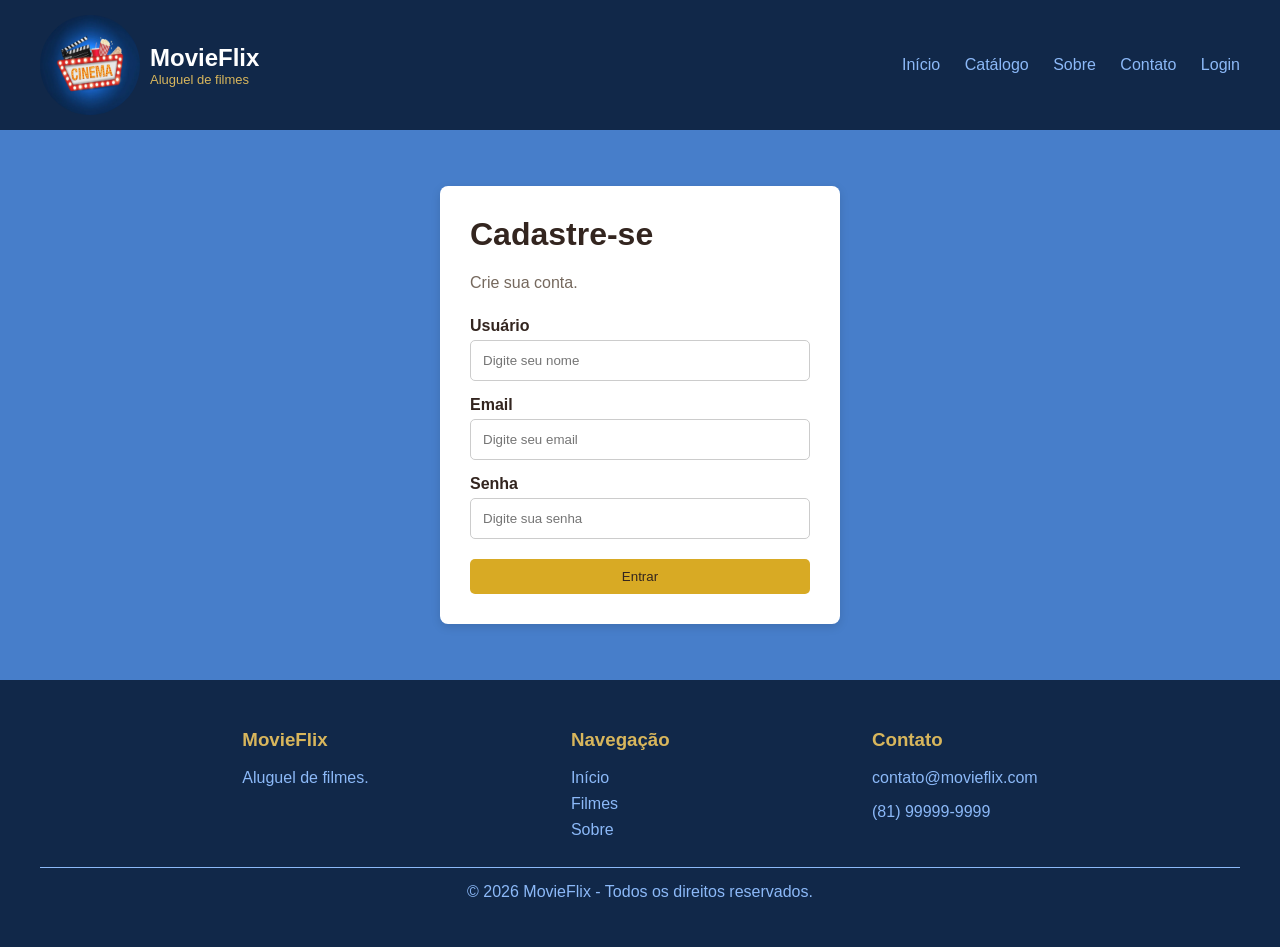
==== cadastro.html @ b94668f9 "Site Cinema" ====
<!DOCTYPE html>
<html lang="en">
<head>

    <meta charset="UTF-8">

    <meta name="viewport" content="width=device-width, initial-scale=1.0">

    <title>MovieFlix - Cadastro</title>

    <link rel="stylesheet" href="CSS/style.css">

    <link rel="stylesheet" href="CSS/cadastro.css">

</head>

<body>

    <header>

        <div class="logo">

            <img src="IMG/logo.jpg" alt="Logo">

            <div>

                <h2>MovieFlix</h2>

                <p>Aluguel de filmes</p>

            </div>

        </div>

        <nav>

            <a href="index.html">Início</a>

            <div class="menu-catalogo">

                <a href="produto.html">Catálogo</a>

                <div class="submenu">
                    <a href="#filmes">Filmes</a>
                    <a href="#avaliacoes">Avaliações</a>
                </div>

            </div>

            <a href="sobre.html">Sobre</a>

            <a href="contato.html">Contato</a>

            <a href="login.html">Login</a>

        </nav>


    </header>

    <main class="cadastro-area">


        <div class="cadastro">

            <h1>Cadastre-se</h1>

            <p>Crie sua conta.</p>


            <form>
                <label>Usuário</label>

                <input 
                    type="text"
                    placeholder="Digite seu nome"
                    >

                <label>Email</label>

                <input
                    type="email"
                    placeholder="Digite seu email"
                >


                <label>Senha</label>

                <input
                    type="password"
                    placeholder="Digite sua senha"
                >
              
                <a href="index.html">
                    <button type="button">Entrar</button>
                </a>

            </form>

        </div>


    </main>

    <footer>

        <div>

            <h3>MovieFlix</h3>

            <p>Aluguel de filmes.</p>

        </div>


        <div>

            <h3>Navegação</h3>

            <a href="index.html">Início</a>

            <a href="produto.html">Filmes</a>

            <a href="sobre.html">Sobre</a>

        </div>


        <div>

            <h3>Contato</h3>

            <p>contato@movieflix.com</p>

            <p>(81) 99999-9999</p>

        </div>


        <p class="copyright">
            © 2026 MovieFlix - Todos os direitos reservados.
        </p>

    </footer>
    
</body>

</html>
---- CSS/style.css ----
* {
    box-sizing: border-box;
}

body {
    margin: 0;

    min-height: 100vh;

    display: flex;

    flex-direction: column;

    font-family: Arial, sans-serif;

    background-color: #fff8e8;

    color: #33251f;
}

main {
    flex: 1;
}



header {
    background-color: #112849;

    color: white;

    padding: 15px 40px;

    display: flex;

    justify-content: space-between;

    align-items: center;
}



.logo {
    display: flex;

    align-items: center;

    gap: 10px;
}

.logo img {
    width: 100px;

    height: 100px;

    border-radius: 50%;
}

.logo h2 {
    margin: 0;
}

.logo p {
    margin: 0;

    font-size: 13px;

    color: #d8b65c;
}



nav a {
    color: #8cb9f8;

    text-decoration: none;

    margin-left: 20px;

    font-size: 16px;
}

nav a:hover {
    color: #d8b65c;
}



button {
    background-color: #d8aa24;

    color: #33251f;

    border: none;

    padding: 10px 20px;

    border-radius: 5px;

    cursor: pointer;
}

button:hover {
    background-color: #bd9119;
}



footer {
    background-color: #112849;

    color: #477eca;

    padding: 30px 40px;

    display: flex;

    justify-content: space-evenly;

    flex-wrap: wrap;
}

footer h3 {
    color: #d8b65c;
}

footer p {
    color: #8cb9f8;
}

footer a {
    display: block;

    color: #8cb9f8;

    text-decoration: none;

    margin-bottom: 8px;
}

footer a:hover {
    color: #d8b65c;
}



.copyright {
    width: 100%;

    text-align: center;

    border-top: 1px solid #8cb9f8;

    padding-top: 15px;

    margin-top: 20px;
}

.menu-catalogo {
    position: relative;
    display: inline-block;
}

.submenu {
    display: none;

    position: absolute;
    top: 100%;
    left: 0;

    background-color: #0c3268;

    width: 150px;

}

.submenu a {
    display: block;

    padding: 10px;

    text-decoration: none;
}

.menu-catalogo:hover .submenu {
    display: block;
}
---- CSS/cadastro.css ----
body {
    background-color: #477eca;
}

.cadastro-area {
    min-height: 550px;

    display: flex;

    justify-content: center;

    align-items: center;
}


.cadastro {
    background-color: white;

    width: 400px;

    padding: 30px;

    border-radius: 8px;

    box-shadow: 0 3px 10px #00000020;
}


.cadastro h1 {
    margin-top: 0;
}


.cadastro p {
    color: #75685d;
}


form {
    margin-top: 25px;
}


label {
    display: block;

    margin-top: 15px;

    margin-bottom: 5px;

    font-weight: bold;
}


input {
    width: 100%;

    padding: 12px;

    border: 1px solid #cccccc;

    border-radius: 5px;
}


form button {
    margin-top: 20px;

    width: 100%;
}


.cadastro a {
    color: #a87900;

    text-decoration: none;
}
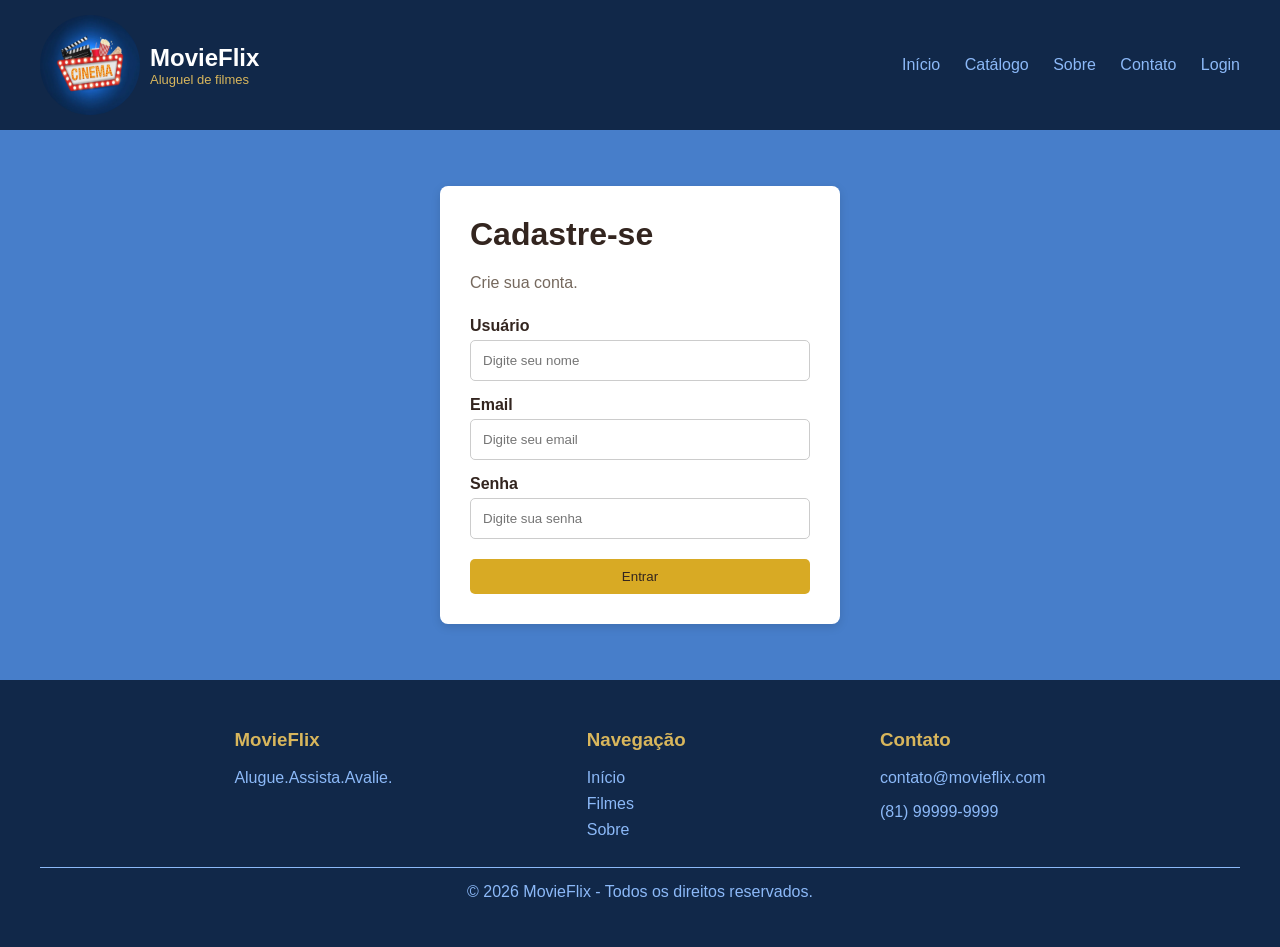
==== commit a81c0347: "Atualizar footer das paginas" ====
--- a/cadastro.html
+++ b/cadastro.html
@@ -108,7 +108,7 @@
 
             <h3>MovieFlix</h3>
 
-            <p>Aluguel de filmes.</p>
+            <p>Alugue.Assista.Avalie.</p>
 
         </div>
 
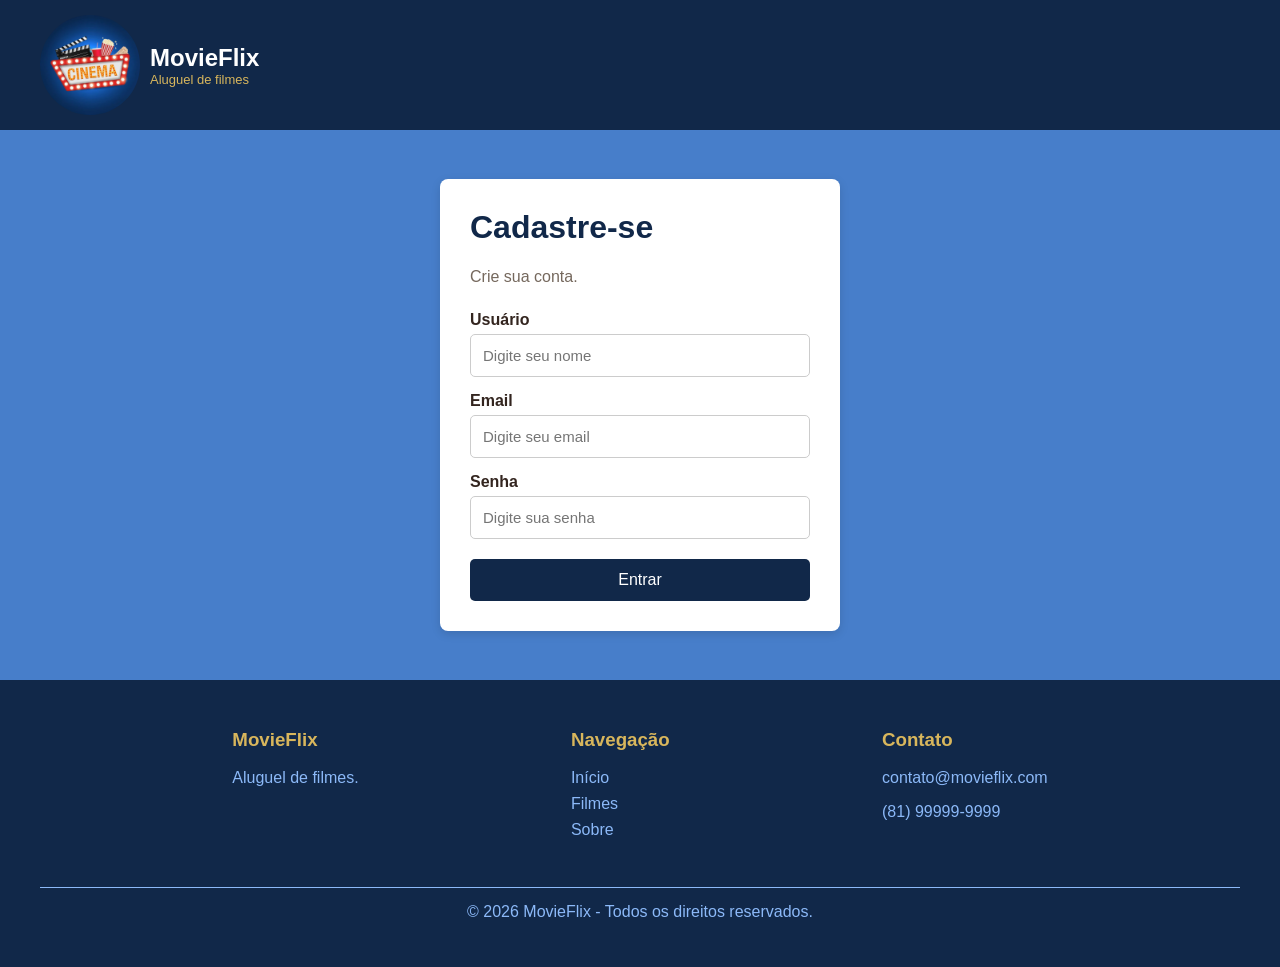
==== commit cf4636ad: "MovieFlix 2.0" ====
--- a/cadastro.html
+++ b/cadastro.html
@@ -8,9 +8,7 @@
 
     <title>MovieFlix - Cadastro</title>
 
-    <link rel="stylesheet" href="CSS/style.css">
-
-    <link rel="stylesheet" href="CSS/cadastro.css">
+    <link rel="stylesheet" href="assets/CSS/style.css">
 
 </head>
 
@@ -20,7 +18,7 @@
 
         <div class="logo">
 
-            <img src="IMG/logo.jpg" alt="Logo">
+            <img src="assets/IMG/logo.jpg" alt="Logo">
 
             <div>
 
@@ -31,29 +29,6 @@
             </div>
 
         </div>
-
-        <nav>
-
-            <a href="index.html">Início</a>
-
-            <div class="menu-catalogo">
-
-                <a href="produto.html">Catálogo</a>
-
-                <div class="submenu">
-                    <a href="#filmes">Filmes</a>
-                    <a href="#avaliacoes">Avaliações</a>
-                </div>
-
-            </div>
-
-            <a href="sobre.html">Sobre</a>
-
-            <a href="contato.html">Contato</a>
-
-            <a href="login.html">Login</a>
-
-        </nav>
 
 
     </header>
@@ -108,7 +83,7 @@
 
             <h3>MovieFlix</h3>
 
-            <p>Alugue.Assista.Avalie.</p>
+            <p>Aluguel de filmes.</p>
 
         </div>
 
--- a/assets/CSS/style.css
+++ b/assets/CSS/style.css
@@ -0,0 +1,1218 @@
+
+/* =========================
+   CONFIGURAÇÕES GERAIS
+========================= */
+
+* {
+    box-sizing: border-box;
+}
+
+body {
+    margin: 0;
+    min-height: 100vh;
+
+    display: flex;
+    flex-direction: column;
+
+    font-family: Arial, sans-serif;
+
+    background-color: #477eca;
+    color: #33251f;
+}
+
+main {
+    flex: 1;
+}
+
+
+/* =========================
+   CABEÇALHO
+========================= */
+
+header {
+    background-color: #112849;
+    color: white;
+
+    padding: 15px 40px;
+
+    display: flex;
+    justify-content: space-between;
+    align-items: center;
+
+    gap: 20px;
+}
+
+.logo {
+    display: flex;
+    align-items: center;
+    gap: 10px;
+}
+
+.logo img {
+    width: 100px;
+    height: 100px;
+
+    border-radius: 50%;
+    object-fit: cover;
+}
+
+.logo h2 {
+    margin: 0;
+}
+
+.logo p {
+    margin: 0;
+    font-size: 13px;
+    color: #d8b65c;
+}
+
+
+/* =========================
+   MENU DE NAVEGAÇÃO
+========================= */
+
+nav {
+    display: flex;
+    align-items: center;
+    flex-wrap: wrap;
+    gap: 20px;
+}
+
+nav a {
+    color: #8cb9f8;
+    text-decoration: none;
+    font-size: 16px;
+}
+
+nav a:hover {
+    color: #d8b65c;
+}
+
+
+/* =========================
+   SUBMENU DO CATÁLOGO
+========================= */
+
+.menu-catalogo {
+    position: relative;
+    display: inline-block;
+}
+
+.submenu {
+    display: none;
+
+    position: absolute;
+    top: 100%;
+    left: 0;
+
+    background-color: #0c3268;
+    width: 150px;
+
+    z-index: 10;
+}
+
+.submenu a {
+    display: block;
+    padding: 10px;
+    margin: 0;
+}
+
+.menu-catalogo:hover .submenu,
+.menu-catalogo:focus-within .submenu {
+    display: block;
+}
+
+
+/* =========================
+   BOTÕES GERAIS
+========================= */
+
+button {
+    background-color: #d8aa24;
+    color: #33251f;
+
+    border: none;
+    padding: 10px 20px;
+
+    border-radius: 5px;
+    cursor: pointer;
+
+    font-size: 15px;
+}
+
+button:hover {
+    background-color: #bd9119;
+}
+
+button:focus-visible,
+a:focus-visible,
+input:focus-visible {
+    outline: 2px solid #477eca;
+    outline-offset: 3px;
+}
+
+
+/* =========================
+   RODAPÉ
+========================= */
+
+footer {
+    background-color: #112849;
+    color: #8cb9f8;
+
+    padding: 30px 40px;
+
+    display: flex;
+    justify-content: space-evenly;
+    flex-wrap: wrap;
+
+    gap: 20px;
+}
+
+footer h3 {
+    color: #d8b65c;
+}
+
+footer p {
+    color: #8cb9f8;
+}
+
+footer a {
+    display: block;
+
+    color: #8cb9f8;
+    text-decoration: none;
+
+    margin-bottom: 8px;
+}
+
+footer a:hover {
+    color: #d8b65c;
+}
+
+.copyright {
+    width: 100%;
+
+    text-align: center;
+
+    border-top: 1px solid #8cb9f8;
+
+    padding-top: 15px;
+    margin-top: 20px;
+}
+
+
+/* =========================
+   PÁGINA DE LOGIN
+========================= */
+
+.login-area {
+    flex: 1;
+    min-height: 550px;
+
+    display: flex;
+    justify-content: center;
+    align-items: center;
+
+    padding: 40px 20px;
+}
+
+.login {
+    background-color: white;
+
+    width: 100%;
+    max-width: 400px;
+
+    padding: 30px;
+
+    border-radius: 8px;
+
+    box-shadow: 0 3px 10px #00000020;
+}
+
+.login h1 {
+    margin-top: 0;
+    color: #112849;
+}
+
+.login p {
+    color: #75685d;
+}
+
+.login form {
+    margin-top: 25px;
+}
+
+.login label {
+    display: block;
+
+    margin-top: 15px;
+    margin-bottom: 5px;
+
+    font-weight: bold;
+}
+
+.login input {
+    width: 100%;
+
+    padding: 12px;
+
+    border: 1px solid #cccccc;
+    border-radius: 5px;
+
+    font-size: 15px;
+}
+
+.login form button {
+    margin-top: 20px;
+    width: 100%;
+}
+
+.login a {
+    color: #a87900;
+    text-decoration: none;
+}
+
+.login a:hover {
+    text-decoration: underline;
+}
+
+
+/* =========================
+   MENSAGEM DE ERRO DO LOGIN
+========================= */
+
+.mensagem-erro {
+    color: #c62828 !important;
+
+    background-color: #ffebee;
+    border: 1px solid #ef9a9a;
+
+    padding: 10px;
+    border-radius: 5px;
+
+    margin-bottom: 15px;
+}
+
+
+/* =========================
+   TELAS MENORES
+========================= */
+
+@media (max-width: 768px) {
+
+    header {
+        flex-direction: column;
+        padding: 20px;
+    }
+
+    nav {
+        justify-content: center;
+        gap: 15px;
+    }
+
+    nav a {
+        font-size: 14px;
+    }
+
+    .logo img {
+        width: 75px;
+        height: 75px;
+    }
+
+    footer {
+        padding: 25px 20px;
+        justify-content: flex-start;
+    }
+
+    .login-area {
+        min-height: auto;
+        padding: 35px 15px;
+    }
+
+    .login {
+        padding: 25px;
+    }
+}
+
+@media (max-width: 400px) {
+
+    nav {
+        gap: 12px;
+    }
+
+    .login {
+        padding: 20px;
+    }
+
+}
+
+
+/* PÁGINA DE CADASTRO */
+
+.cadastro-area {
+    min-height: 550px;
+    display: flex;
+    justify-content: center;
+    align-items: center;
+    padding: 30px 20px;
+    box-sizing: border-box;
+}
+
+.cadastro {
+    background-color: white;
+    width: 400px;
+    max-width: 100%;
+    padding: 30px;
+    border-radius: 8px;
+    box-shadow: 0 3px 10px #00000020;
+    box-sizing: border-box;
+}
+
+.cadastro h1 {
+    margin-top: 0;
+    color: #112849;
+}
+
+.cadastro p {
+    color: #75685d;
+}
+
+.cadastro form {
+    margin-top: 25px;
+}
+
+.cadastro label {
+    display: block;
+    margin-top: 15px;
+    margin-bottom: 5px;
+    font-weight: bold;
+}
+
+.cadastro input {
+    display: block;
+    width: 100%;
+    padding: 12px;
+    border: 1px solid #cccccc;
+    border-radius: 5px;
+    box-sizing: border-box;
+    font-size: 15px;
+}
+
+.cadastro form button {
+    margin-top: 20px;
+    width: 100%;
+    padding: 12px;
+    background-color: #112849;
+    color: white;
+    border: none;
+    border-radius: 5px;
+    font-size: 16px;
+    cursor: pointer;
+}
+
+.cadastro form button:hover {
+    background-color: #1e448f;
+}
+
+.cadastro a {
+    color: #a87900;
+    text-decoration: none;
+}
+
+.cadastro a:hover {
+    text-decoration: underline;
+}
+
+.mensagem-erro {
+    color: #b00020;
+    background-color: #ffebee;
+    border: 1px solid #ef9a9a;
+    padding: 10px;
+    border-radius: 5px;
+}
+
+.mensagem-sucesso {
+    background-color: #e8f5e9;
+    border: 1px solid #81c784;
+    padding: 15px;
+    border-radius: 5px;
+}
+
+.cadastro .mensagem-sucesso p {
+    color: #2e7d32;
+}
+
+@media (max-width: 480px) {
+    .cadastro-area {
+        padding: 20px 15px;
+    }
+
+    .cadastro {
+        padding: 25px 20px;
+    }
+}
+
+
+/* =========================
+   PÁGINA DE INDEX
+========================= */
+
+
+/* BANNER PRINCIPAL */
+.banner {
+    background-color: #245eaf;
+    padding: 60px 40px;
+}
+
+.banner h1 {
+    font-size: 35px;
+    margin-bottom: 10px;
+    color: #112849;
+}
+
+.banner p {
+    color: #112849;
+    font-size: 20px;
+}
+
+/* BOTÃO DO BANNER */
+.botao-banner {
+    display: inline-block;
+    margin-top: 15px;
+    padding: 12px 20px;
+    background-color: #112849;
+    color: white;
+    font-size: 15px;
+    text-decoration: none;
+    border-radius: 5px;
+}
+
+.botao-banner:hover {
+    background-color: #1d3557;
+}
+
+/* SEÇÃO DO CATÁLOGO */
+.catalogo {
+    padding: 25px 50px;
+    text-align: center;
+    background-color: #477eca;
+}
+
+.catalogo h2 {
+    margin-bottom: 25px;
+    font-size: 25px;
+    color: #1d3557;
+}
+
+/* ORGANIZAÇÃO DOS FILMES */
+.filmes {
+    display: flex;
+    justify-content: center;
+    align-items: stretch;
+    flex-wrap: wrap;
+    gap: 30px;
+}
+
+/* CARD DE CADA FILME */
+.filme {
+    width: 220px;
+    padding: 15px;
+    text-align: center;
+    background-color: #245eaf;
+    border-radius: 6px;
+    box-sizing: border-box;
+}
+
+/* IMAGENS DOS FILMES */
+.filme img {
+    width: 100%;
+    height: 260px;
+    object-fit: contain;
+    display: block;
+    margin: auto;
+    padding: 7px;
+    box-sizing: border-box;
+    background-color: #1d3557;
+    border: 5px solid #d9a817;
+    border-radius: 6px;
+    box-shadow: 0 5px 12px rgba(0, 0, 0, 0.3);
+}
+
+/* TÍTULO DOS FILMES */
+.filme h3 {
+    margin: 10px 0 5px;
+    color: #80b5ff;
+}
+
+/* PREÇO DOS FILMES */
+.filme p {
+    margin: 5px 0 15px;
+    color: #80b5ff;
+    font-weight: bold;
+}
+
+/* BOTÃO ALUGAR */
+.botao-filme {
+    display: inline-block;
+    padding: 10px 20px;
+    background-color: #112849;
+    color: white;
+    text-decoration: none;
+    font-size: 15px;
+    border-radius: 5px;
+}
+
+.botao-filme:hover {
+    background-color: #1d3557;
+}
+
+/* AJUSTE PARA CELULARES */
+@media (max-width: 600px) {
+    .banner {
+        padding: 40px 20px;
+    }
+
+    .banner h1 {
+        font-size: 28px;
+    }
+
+    .banner p {
+        font-size: 17px;
+    }
+
+    .catalogo {
+        padding: 25px 15px;
+    }
+
+    .filmes {
+        gap: 20px;
+    }
+
+    .filme {
+        width: 100%;
+        max-width: 280px;
+    }
+}
+
+/* =========================
+   PÁGINA DE PRODUTO
+========================= */
+
+/* FUNDO DA PÁGINA */
+body {
+    background-color: #477eca;
+}
+
+/* TÍTULO DO CATÁLOGO */
+.titulo-catalogo {
+    text-align: center;
+    padding: 25px;
+    background-color: #245eaf;
+}
+
+.titulo-catalogo h2 {
+    margin: 0;
+    color: #112849;
+    font-size: 25px;
+}
+
+.titulo-catalogo p {
+    color: #112849;
+    font-size: 20px;
+}
+
+/* CATEGORIA */
+.categoria {
+    width: 95%;
+    margin: 0 auto 30px;
+}
+
+.categoria > h2 {
+    text-align: center;
+    margin: 25px 0;
+    color: #112849;
+    font-size: 25px;
+}
+
+/* ORGANIZAÇÃO DOS PRODUTOS */
+.produtos {
+    display: flex;
+    justify-content: center;
+    align-items: stretch;
+    flex-wrap: wrap;
+    gap: 25px;
+}
+
+/* CARD DO FILME */
+.produto {
+    width: 280px;
+    max-width: 100%;
+    padding: 15px;
+    text-align: center;
+    background-color: #112849;
+    border: 1px solid #eadfc8;
+    border-radius: 10px;
+    box-shadow: 0 4px 10px #1d3557;
+    box-sizing: border-box;
+}
+
+/* ÁREA DA CAPA */
+.imagem-produto {
+    width: 100%;
+    height: 220px;
+    display: flex;
+    justify-content: center;
+    align-items: center;
+    background-color: #1d3557;
+    border: 6px solid #d9a817;
+    border-radius: 6px;
+    box-shadow: 0 5px 10px #1d3557;
+    padding: 5px;
+    box-sizing: border-box;
+}
+
+/* IMAGEM DO FILME */
+.imagem-produto img {
+    width: 120px;
+    height: 180px;
+    object-fit: contain;
+    border: 2px solid #f6e4a6;
+    box-shadow: 0 2px 6px rgba(0, 0, 0, 0.4);
+}
+
+/* INFORMAÇÕES */
+.informacoes h3 {
+    font-size: 17px;
+    margin: 12px 0 8px;
+    color: #80b5ff;
+}
+
+.informacoes p {
+    margin: 8px 0;
+    color: #80b5ff;
+    font-size: 14px;
+}
+
+/* GÊNERO E ANO */
+.informacoes .genero {
+    font-size: 14px;
+}
+
+/* SINOPSE */
+.informacoes .sinopse {
+    line-height: 1.5;
+    text-align: left;
+}
+
+/* PREÇO */
+.informacoes .preco {
+    font-size: 18px;
+    font-weight: bold;
+    margin: 15px 0;
+    color: #f6d66b;
+}
+
+/* BOTÃO ALUGAR */
+.botao-alugar {
+    display: inline-block;
+    padding: 10px 20px;
+    margin-top: 5px;
+    border-radius: 5px;
+    background-color: #d9a817;
+    color: #1d3557;
+    font-weight: bold;
+    font-size: 15px;
+    text-decoration: none;
+}
+
+.botao-alugar:hover {
+    background-color: #b98b0d;
+    color: white;
+}
+
+/* CAPA NÃO CADASTRADA */
+.sem-capa {
+    color: white;
+    font-size: 14px;
+}
+
+/* NENHUM FILME DISPONÍVEL */
+.sem-filmes {
+    width: 100%;
+    text-align: center;
+    color: #112849;
+    padding: 30px;
+}
+
+/* AVALIAÇÕES */
+.avaliacoes {
+    width: 100%;
+    text-align: center;
+    border-top: 5px solid #1d3557;
+    padding: 25px 15px;
+    margin-top: 20px;
+    box-sizing: border-box;
+}
+
+.avaliacoes h2 {
+    margin-bottom: 5px;
+    color: #112849;
+    font-size: 25px;
+}
+
+.avaliacoes > p {
+    font-size: 18px;
+    margin-bottom: 20px;
+    color: #112849;
+}
+
+/* LISTA DE AVALIAÇÕES */
+.lista-avaliacoes {
+    display: flex;
+    justify-content: center;
+    flex-wrap: wrap;
+    gap: 15px;
+}
+
+/* CARD DE AVALIAÇÃO */
+.avaliacao {
+    width: 220px;
+    padding: 15px;
+    border: 1px solid #ddd;
+    border-radius: 8px;
+    background-color: #dce8f8;
+    color: #112849;
+    box-sizing: border-box;
+}
+
+.avaliacao h3 {
+    font-size: 17px;
+    margin: 5px 0;
+    color: #112849;
+}
+
+.avaliacao p {
+    margin: 8px 0;
+    color: #112849;
+}
+
+.avaliacao .estrelas {
+    font-size: 20px;
+    color: #a87900;
+}
+
+/* TELAS MENORES */
+@media (max-width: 600px) {
+    .categoria {
+        width: 92%;
+    }
+
+    .produto {
+        width: 100%;
+        max-width: 350px;
+    }
+
+    .titulo-catalogo {
+        padding: 20px 15px;
+    }
+
+    .titulo-catalogo p {
+        font-size: 17px;
+    }
+
+    .avaliacao {
+        width: 100%;
+        max-width: 350px;
+    }
+}
+
+/* =========================
+   PÁGINA DE SOBRE
+========================= */
+
+body {
+    background-color: #477eca;
+}
+
+.sobre {
+    padding: 50px;
+
+    width: 80%;
+
+    margin: auto;  
+
+    display: flex;
+
+    gap: 30px;
+}
+
+
+.sobre section {
+    width: 100%;
+
+    background-color: #245eaf;
+
+    padding: 30px;
+
+    margin-bottom: 25px;
+
+    border-radius: 8px;
+
+    box-shadow: 0 3px 10px #00000020;
+}
+
+.sobre h1 {
+    color: #80b5ff;
+}
+
+
+.sobre p {
+    color: #80b5ff;
+
+    line-height: 1.6;
+
+    font-size: 20px;
+}
+
+
+.sobre li {
+    margin-bottom: 10px;
+
+    font-size: 20px;
+
+    color: #80b5ff;
+}
+
+.missao {
+    background-color: #80b5ff;
+
+    font-size: 20px;
+}
+
+.missao h2 {
+    color: #80b5ff;
+}
+
+.porque h2 {
+    font-size: 29px;
+    color: #80b5ff;
+}
+
+/* =========================
+   PÁGINA DE DASHBOARD
+========================= */
+
+body {
+    background-color: #477eca;
+}
+
+.dashboard {
+    padding: 40px;
+}
+
+.dashboard h1 {
+    color: #112849;
+}
+.dashboard p {
+    color: #112849;
+
+    font-size: 20px;
+}
+
+
+
+.indicadores {
+    display: flex;
+
+    gap: 20px;
+
+    margin-top: 30px;
+}
+
+
+.indicador {
+    background-color: #245eaf;
+
+    padding: 20px;
+
+    width: 25%;
+
+    border-radius: 8px;
+
+    box-shadow: 0 3px 10px #00000020;
+}
+
+
+.indicador p {
+    color: white;
+
+    margin: 0;
+
+    font-size: 18px;
+}
+
+
+.indicador h2 {
+    margin-bottom: 0;
+
+    color: #d9a817;
+}
+
+
+
+.tabela {
+    background-color: #ffffff;
+
+    color: #112849;
+
+    margin-top: 30px;
+
+    padding: 25px;
+
+    border-radius: 8px;
+
+    box-shadow: 0 3px 10px #00000020;
+}
+
+
+table {
+    width: 100%;
+
+    border-collapse: collapse;
+
+    margin-top: 20px;
+}
+
+
+th {
+    background-color: #245eaf;
+
+    color: white;
+
+    text-align: left;
+
+    padding: 12px;
+
+    font-size: 18px;
+}
+
+
+td {
+    padding: 12px;
+
+    border-bottom: 1px solid #477eca;
+
+    font-size: 16px;
+}
+
+
+/* =========================
+   PÁGINA DE CONTATO
+========================= */
+
+/* Área principal */
+
+.area-contato {
+    display: grid;
+    grid-template-columns: 1fr 1.2fr;
+
+    align-items: center;
+    justify-content: center;
+
+    gap: 90px;
+
+    max-width: 1300px;
+    margin: 50px auto;
+    padding: 0 30px;
+}
+
+
+/* =========================
+   CARD DE INFORMAÇÕES
+========================= */
+
+.info-contato {
+    background-color: #2860a9;
+    color: #80b5ff;
+
+    padding: 30px;
+    border-radius: 8px;
+
+    display: grid;
+    grid-template-columns: 1.1fr 0.9fr 1fr;
+
+    align-items: start;
+    gap: 15px;
+
+    min-height: 250px;
+
+    box-shadow: 0 3px 8px rgba(0, 0, 0, 0.15);
+}
+
+.info-contato h1 {
+    font-size: 28px;
+    margin: 15px 0;
+}
+
+.info-contato p {
+    font-size: 18px;
+    line-height: 1.6;
+
+    margin: 15px 0;
+}
+
+.info-contato ul {
+    padding-left: 20px;
+    margin: 15px 0;
+}
+
+.info-contato li {
+    font-size: 18px;
+    margin-bottom: 8px;
+}
+
+
+/* =========================
+   PÁGINA DE CONTATO
+========================= */
+
+.area-contato {
+    display: flex;
+    justify-content: center;
+    align-items: flex-start;
+    gap: 80px;
+
+    padding: 45px 30px;
+    background-color: #477eca;
+}
+
+/* BLOCO DE INFORMAÇÕES */
+
+.info-contato {
+    background-color: #2860a8;
+    color: #8cb9f8;
+
+    width: 450px;
+    min-height: 350px;
+    padding: 35px;
+
+    border-radius: 8px;
+    box-shadow: 0 3px 8px rgba(0, 0, 0, 0.15);
+
+    /* Conteúdo na vertical */
+    display: flex;
+    flex-direction: column;
+    align-self: flex-start;
+    margin-top: 0;
+}
+
+.info-contato h1 {
+    font-size: 32px;
+    margin-bottom: 20px;
+}
+
+.info-contato p {
+    font-size: 20px;
+    line-height: 1.7;
+    margin-bottom: 20px;
+}
+
+.info-contato ul {
+    padding-left: 25px;
+    margin: 0;
+}
+
+.info-contato li {
+    font-size: 19px;
+    margin-bottom: 15px;
+}
+
+/* FORMULÁRIO */
+
+.contato {
+    background-color: white;
+    color: #222;
+
+    width: 550px;
+    padding: 30px;
+
+    border-radius: 8px;
+    box-shadow: 0 3px 8px rgba(0, 0, 0, 0.15);
+
+    margin-top: 0;
+}
+
+.contato h1 {
+    font-size: 28px;
+    margin-bottom: 15px;
+}
+
+.contato p {
+    color: #666;
+    margin-bottom: 15px;
+}
+
+.contato form {
+    display: flex;
+    flex-direction: column;
+    gap: 8px;
+}
+
+.contato label {
+    font-weight: bold;
+}
+
+.contato input,
+.contato select,
+.contato textarea {
+    width: 100%;
+    padding: 12px;
+
+    border: 1px solid #ccc;
+    border-radius: 5px;
+
+    box-sizing: border-box;
+    margin-bottom: 5px;
+}
+
+.contato textarea {
+    height: 120px;
+    resize: vertical;
+}
+
+.contato button {
+    width: fit-content;
+
+    padding: 12px 20px;
+
+    background-color: #d8aa24;
+    color: #222;
+
+    border: none;
+    border-radius: 5px;
+
+    cursor: pointer;
+    margin-top: 10px;
+}
+
+.contato button:hover {
+    background-color: #c39412;
+}
+
+/* RESPONSIVIDADE */
+
+@media (max-width: 900px) {
+    .area-contato {
+        flex-direction: column;
+        align-items: center;
+        gap: 30px;
+    }
+
+    .info-contato,
+    .contato {
+        width: 100%;
+        max-width: 550px;
+        box-sizing: border-box;
+    }
+}
